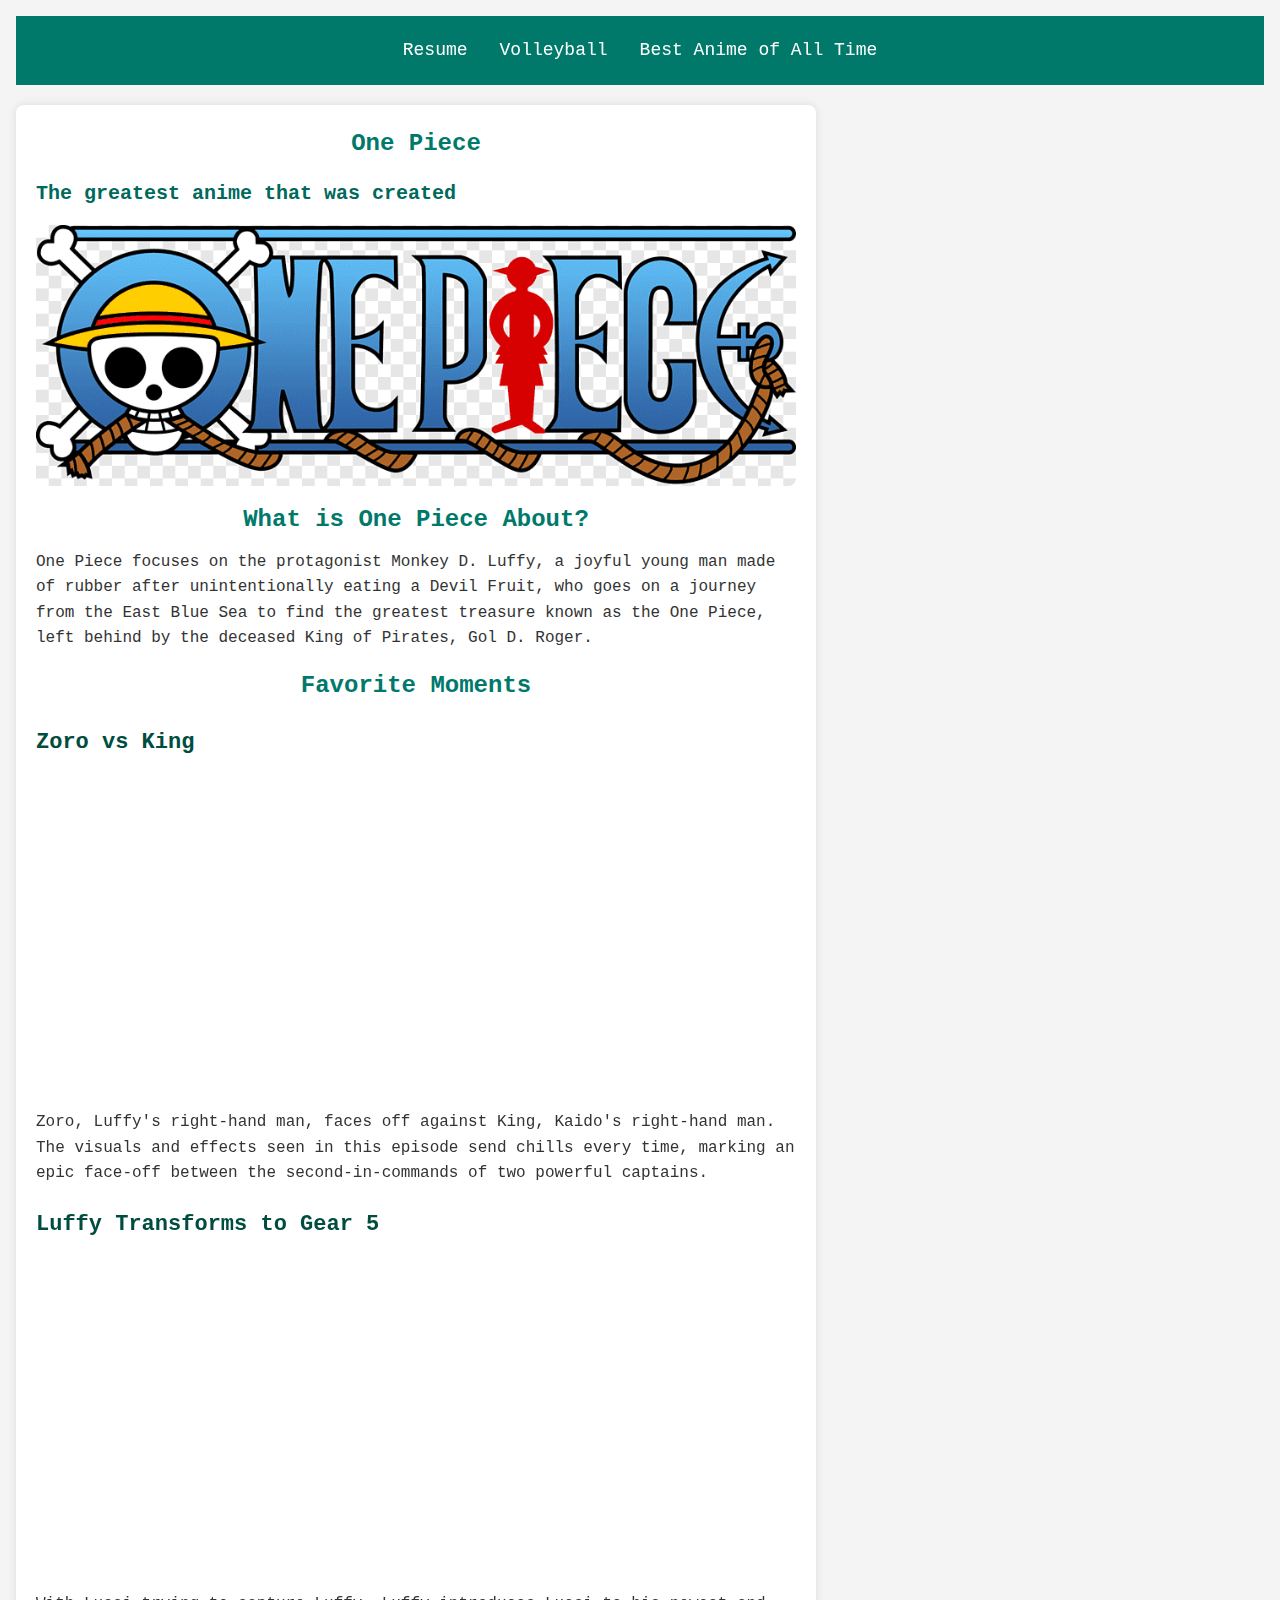
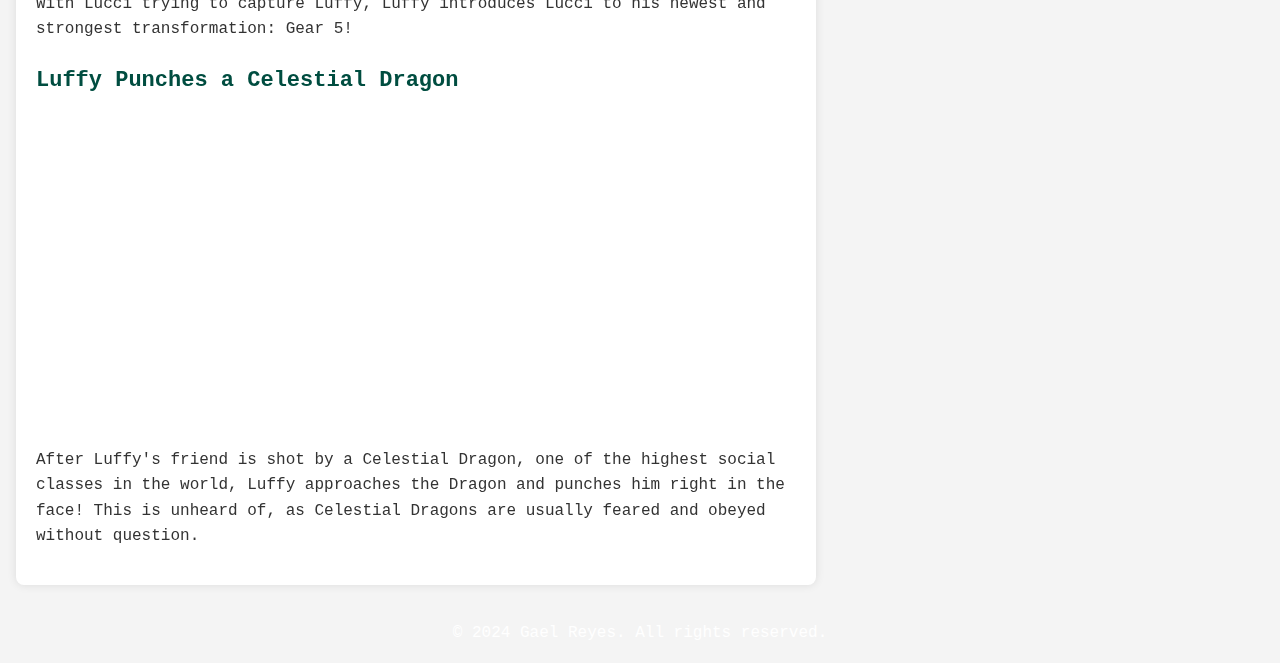
==== anime.html @ b9690bb2 "commiting to main" ====
<!DOCTYPE html>
<html lang="en">
  <head>
    <meta charset="utf-8">
    <title>Best Anime of All Time</title>
    <link rel="stylesheet" href="styles.css">
    <link rel="stylesheet" href="reset.css">	

  </head>
  <body>
    <header>
      <ul>
        <li><a href="index.html">Resume</a></li>
        <li><a href="sports.html">Volleyball</a></li>
        <li><a href="anime.html">Best Anime of All Time</a></li>
      </ul>
    </header>

      <main class="main-content">
        <h1>One Piece</h1>
        <h3>The greatest anime that was created</h3>
        <img src="media/one_piece.png" alt="One Piece anime logo featuring a pirate flag with a skull and straw hat, representing the Straw Hat Pirates led by Monkey D. Luffy">

        <h1>What is One Piece About?</h1>
        <p>
          One Piece focuses on the protagonist Monkey D. Luffy, a joyful young man made of rubber after unintentionally eating a Devil Fruit, 
          who goes on a journey from the East Blue Sea to find the greatest treasure known as the One Piece, 
          left behind by the deceased King of Pirates, Gol D. Roger.
        </p>

        <h1>Favorite Moments</h1>

        <h2>Zoro vs King</h2>
		<iframe width="560" height="315" src="https://www.youtube.com/embed/Zuu6ClXRabE?si=JjlSouVgiMtxN7Hs" title="YouTube video player" frameborder="0" allow="accelerometer; autoplay; clipboard-write; encrypted-media; gyroscope; picture-in-picture; web-share" referrerpolicy="strict-origin-when-cross-origin" allowfullscreen></iframe>        <p>
          Zoro, Luffy's right-hand man, faces off against King, Kaido's right-hand man. 
          The visuals and effects seen in this episode send chills every time, 
          marking an epic face-off between the second-in-commands of two powerful captains.
        </p>

        <h2>Luffy Transforms to Gear 5</h2>
		<iframe width="560" height="315" src="https://www.youtube.com/embed/scPBmrzdD0g?si=McASoAr59pGMxv8k" title="YouTube video player" frameborder="0" allow="accelerometer; autoplay; clipboard-write; encrypted-media; gyroscope; picture-in-picture; web-share" referrerpolicy="strict-origin-when-cross-origin" allowfullscreen></iframe>        <p>
          With Lucci trying to capture Luffy, Luffy introduces Lucci to his newest and strongest transformation: Gear 5!
        </p>

        <h2>Luffy Punches a Celestial Dragon</h2>
		<iframe width="560" height="315" src="https://www.youtube.com/embed/IX2EfnTc_Eg?si=dCceVt8oKHupB6-_" title="YouTube video player" frameborder="0" allow="accelerometer; autoplay; clipboard-write; encrypted-media; gyroscope; picture-in-picture; web-share" referrerpolicy="strict-origin-when-cross-origin" allowfullscreen></iframe>        <p>
          After Luffy's friend is shot by a Celestial Dragon, one of the highest social classes in the world, 
          Luffy approaches the Dragon and punches him right in the face! 
          This is unheard of, as Celestial Dragons are usually feared and obeyed without question.
        </p>
      </main>

      <footer class="footer">
        <p>&copy; 2024 Gael Reyes. All rights reserved.</p>
      </footer>
    
  </body>
</html>
---- styles.css ----
/* Basic Reset */
* {
  margin: 0;
  padding: 0;
  box-sizing: border-box;
}


/* Body Style */
body {
  font-family: Arial, sans-serif;
  background-color: #e0f7fa; /* Choose either #e0f7fa or #f4f4f9 */
  color: #333;
  line-height: 1.6;
  padding: 20px;
}


/* Header Styles */
header {
  background-color: #00796b; /* Choose either #00796b or #444 */
  padding: 15px 0;
}

header ul {
  list-style: none;
  display: flex;
  justify-content: center;
}

header ul li {
  margin: 0 15px;
}

header ul li a {
  color: #fff;
  text-decoration: none;
  font-size: 18px;
  transition: color 0.3s;
}

header ul li a:hover {
  color: #ffd700; /* Choose either #ffeb3b or #ffd700 */
}


/* Main Content Styles */
main {
  max-width: 800px;
  margin: 20px auto;
  background-color: #fff;
  padding: 20px;
  border-radius: 8px;
  box-shadow: 0 0 10px rgba(0, 0, 0, 0.1);
}

main h1 {
  color: #00796b; /* Choose a consistent color for h1 */
  font-size: 24px;
  margin-bottom: 10px;
  text-align: center;
}

main h2 {
  font-size: 22px;
  color: #004d40;
  margin-top: 20px;
}

main h3 {
  color: #00695c;
  font-size: 20px;
  margin-top: 15px;
}

main p {
  margin-bottom: 15px;
}

main ul {
  list-style: disc inside;
  margin-left: 20px;
}

main ul li {
  margin-bottom: 10px;
}

main img {
  max-width: 100%;
  display: block;
  margin: 15px 0;
  border-radius: 8px;
}


/* Iframe */
iframe {
  width: 100%;
  height: 315px;
  border: none;
  margin-top: 10px;
  margin-bottom: 15px;
}


/* Section Styles */
section {
  margin-bottom: 30px;
}


/* Responsive Design */
@media (max-width: 768px) {
  header ul {
    flex-direction: column;
    align-items: center;
  }

  header ul li {
    margin: 10px 0;
  }

  main {
    padding: 15px;
  }

  iframe {
    height: 250px;
  }
}
iframe {
	border: none;
}
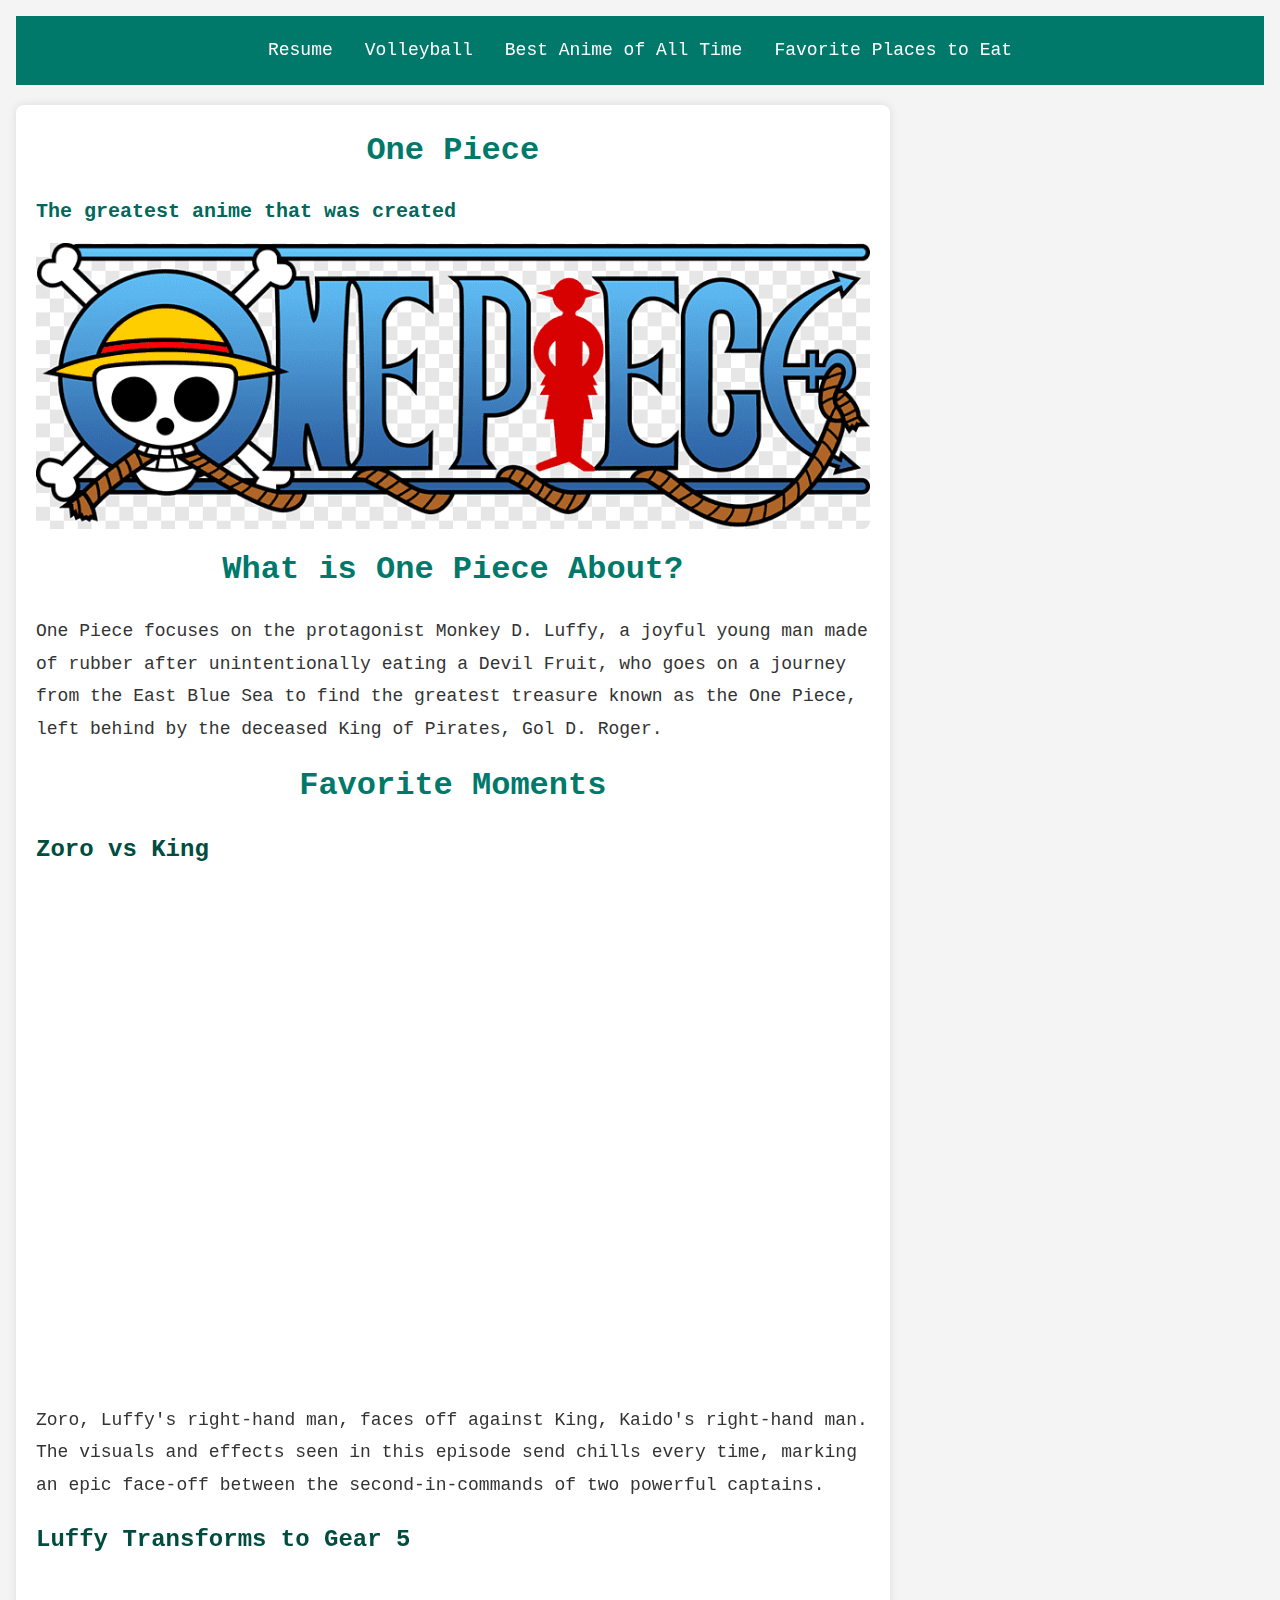
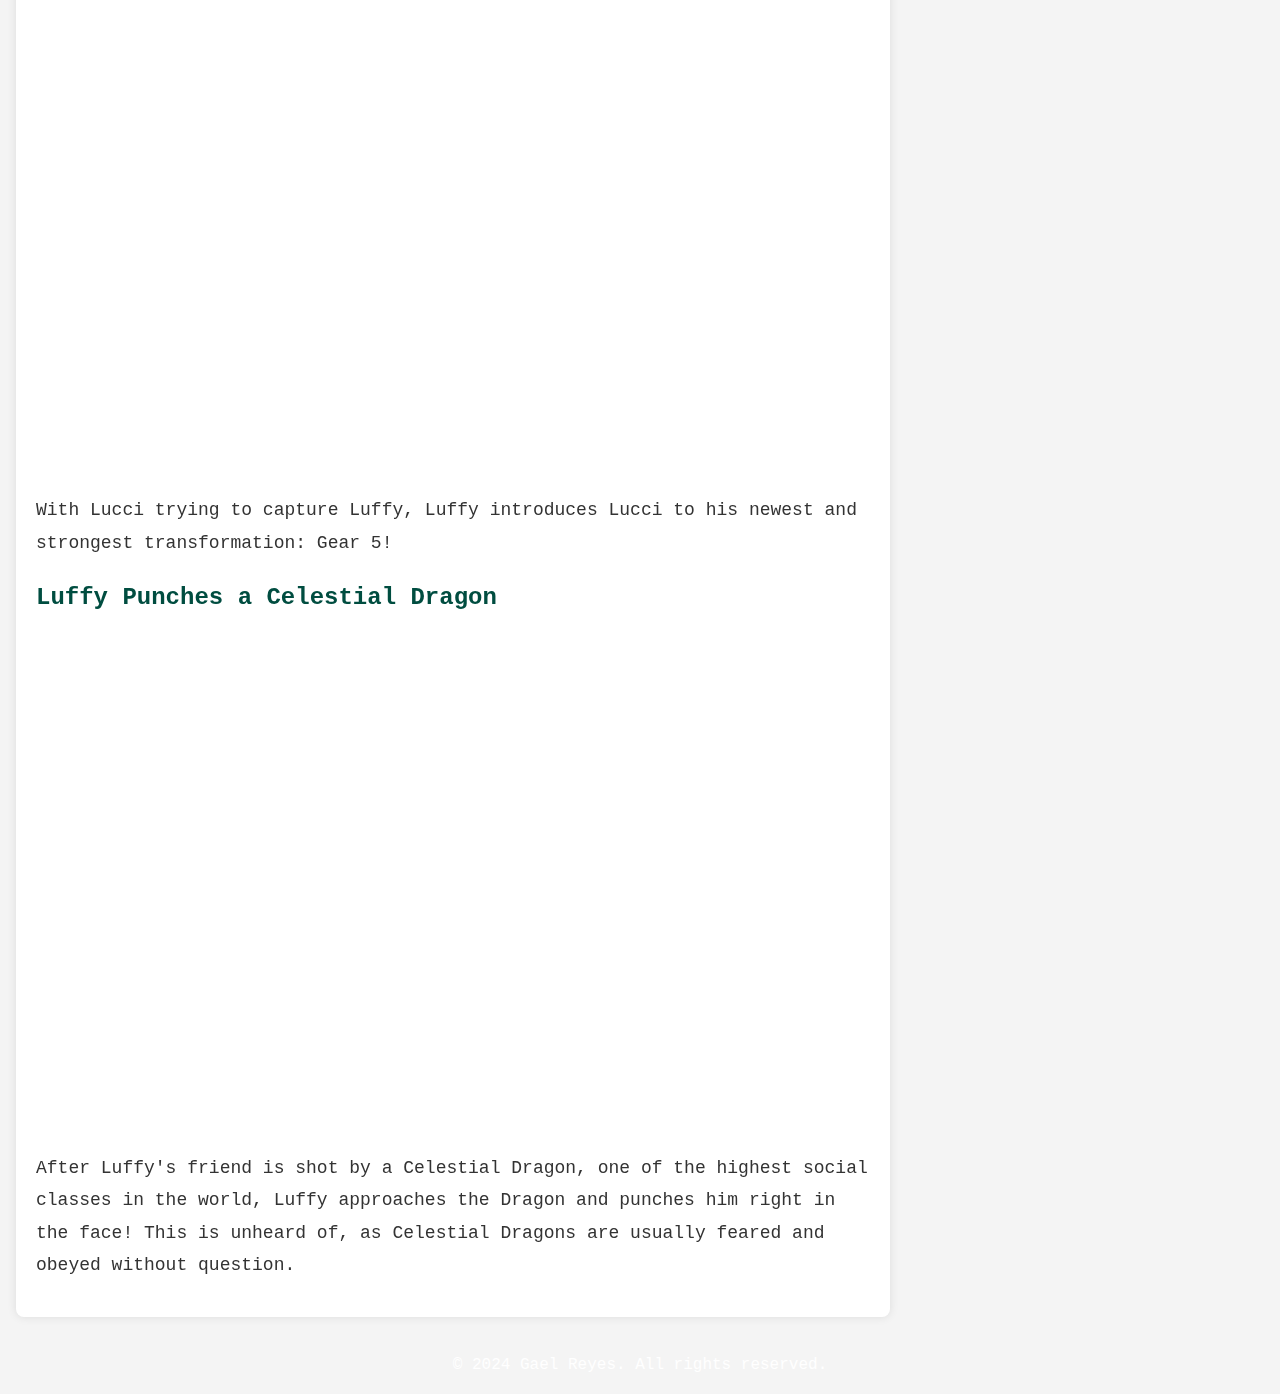
==== commit 8e6b0e21: "Update anime.html" ====
--- a/anime.html
+++ b/anime.html
@@ -13,6 +13,8 @@
         <li><a href="index.html">Resume</a></li>
         <li><a href="sports.html">Volleyball</a></li>
         <li><a href="anime.html">Best Anime of All Time</a></li>
+		<li><a href="maps.html">Favorite Places to Eat</a></li>
+
       </ul>
     </header>
 
--- a/styles.css
+++ b/styles.css
@@ -5,20 +5,18 @@
   box-sizing: border-box;
 }
 
-
 /* Body Style */
 body {
   font-family: Arial, sans-serif;
-  background-color: #e0f7fa; /* Choose either #e0f7fa or #f4f4f9 */
+  background-color: #e0f7fa;
   color: #333;
   line-height: 1.6;
   padding: 20px;
 }
 
-
 /* Header Styles */
 header {
-  background-color: #00796b; /* Choose either #00796b or #444 */
+  background-color: #00796b;
   padding: 15px 0;
 }
 
@@ -40,9 +38,8 @@
 }
 
 header ul li a:hover {
-  color: #ffd700; /* Choose either #ffeb3b or #ffd700 */
+  color: #ffd700;
 }
-
 
 /* Main Content Styles */
 main {
@@ -55,7 +52,7 @@
 }
 
 main h1 {
-  color: #00796b; /* Choose a consistent color for h1 */
+  color: #00796b;
   font-size: 24px;
   margin-bottom: 10px;
   text-align: center;
@@ -93,7 +90,6 @@
   border-radius: 8px;
 }
 
-
 /* Iframe */
 iframe {
   width: 100%;
@@ -103,32 +99,68 @@
   margin-bottom: 15px;
 }
 
-
 /* Section Styles */
 section {
   margin-bottom: 30px;
 }
 
+/* Responsive Design */
 
-/* Responsive Design */
-@media (max-width: 768px) {
+/* For screens 768px and wider */
+@media (min-width: 768px) {
   header ul {
-    flex-direction: column;
-    align-items: center;
-  }
-
-  header ul li {
-    margin: 10px 0;
+    justify-content: space-between;
+    padding: 0 50px;
   }
 
   main {
-    padding: 15px;
+    padding: 30px;
+    max-width: 90%;
+  }
+
+  main h1 {
+    font-size: 28px;
+  }
+
+  main h2 {
+    font-size: 24px;
   }
 
   iframe {
-    height: 250px;
+    height: 400px;
   }
 }
-iframe {
-	border: none;
-}+
+/* For screens 1024px and wider */
+@media (min-width: 1024px) {
+  header {
+    display: flex;
+    justify-content: space-between;
+    align-items: center;
+    padding: 20px 50px;
+  }
+
+  header ul {
+    flex: 1;
+    justify-content: space-around;
+  }
+
+  main {
+    max-width: 70%;
+    padding: 40px;
+  }
+
+  main h1 {
+    font-size: 32px;
+    margin-bottom: 20px;
+  }
+
+  iframe {
+    height: 500px;
+  }
+
+  main p {
+    font-size: 18px;
+    line-height: 1.8;
+  }
+}
